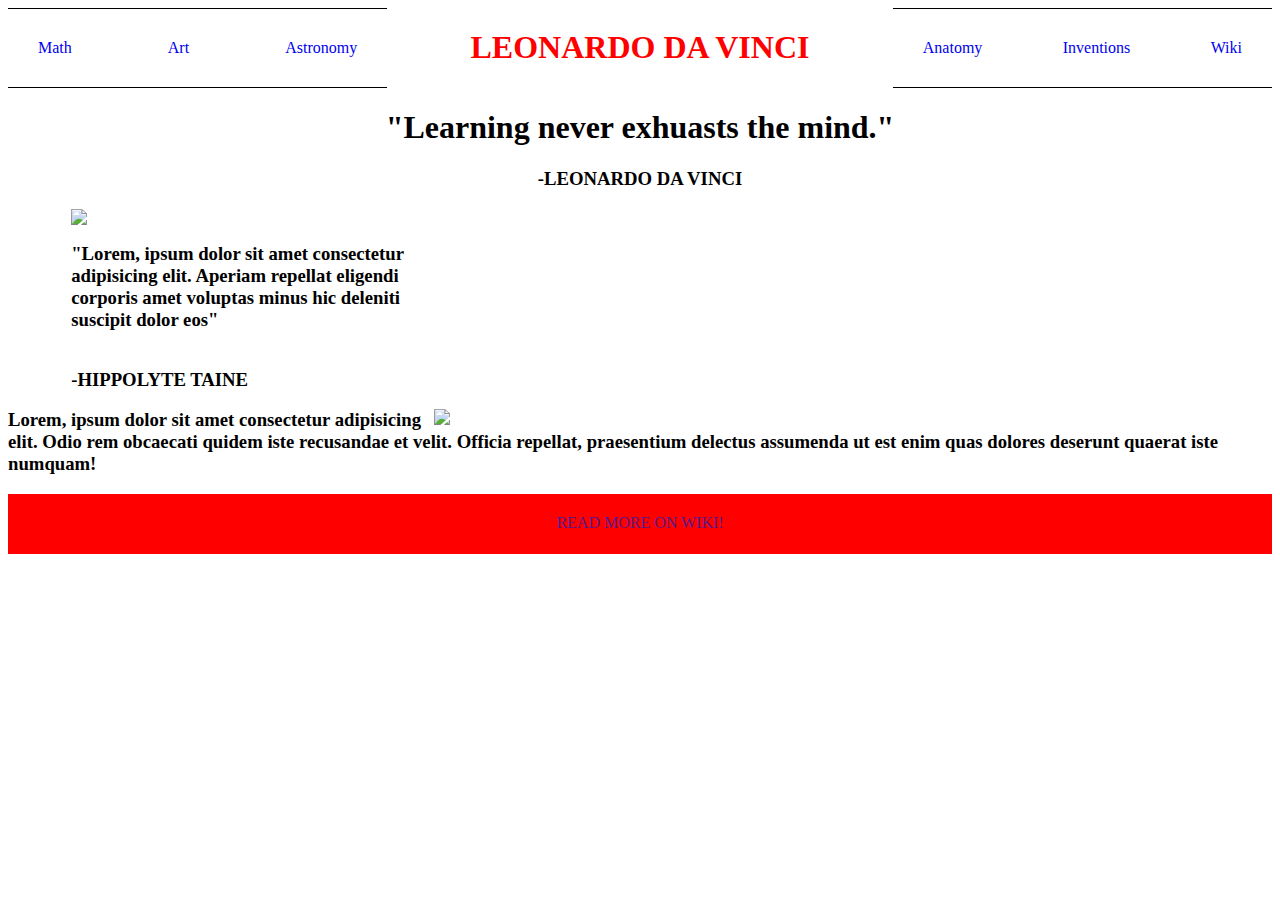
==== index.html @ d71a4b91 "midterm" ====
<!DOCTYPE html>
<html lang="en">

<head>
    <meta charset="UTF-8">
    <meta http-equiv="X-UA-Compatible" content="IE=edge">
    <meta name="viewport" content="width=device-width, initial-scale=1.0">
    <title>Document</title>
    <link rel="stylesheet" href="./style.css">
</head>

<body>
    <!-- Header -->
    <header>
        <div class="nav">
            <div id="nav1">
                <a href="#" style="float: left;">Math</a>
                <a href="#">Art</a>
                <a href="#" style="float: right;">Astronomy</a>
            </div>
            <div id="nav2">
                <h1>LEONARDO DA VINCI</h1>
            </div>
            <div id="nav3">
                <a href="#" style="float: left; ">Anatomy</a>
                <a href="#">Inventions</a>
                <a href="#" style="float: right; ">Wiki</a>
            </div>
        </div>
    </header>

    <!-- first para -->
    <div class="first_para">
        <h1>"Learning never exhuasts the mind."
        </h1>
        <h3>-LEONARDO DA VINCI</h3>
    </div>
    
    <!-- body -->
    <div id="main">
        <div id="center">
            <div class="image-container">
                <img id="img1" src="https://picsum.photos/430/300?random=1">
            </div>
            <div class="image-container">
                <h3 style="display: inline-block;">
                    "Lorem, ipsum dolor sit amet consectetur adipisicing elit. Aperiam repellat eligendi corporis amet voluptas
                    minus hic deleniti suscipit dolor eos"
                </h3>
                <h3>-HIPPOLYTE TAINE</h3>
            </div>
            <div class="image-container">
                <img id="img2" src="https://picsum.photos//430/300?random=2">
            </div>
        </div>
    </div>

        <h3>Lorem, ipsum dolor sit amet consectetur adipisicing elit. Odio rem obcaecati quidem iste recusandae et
            velit.
            Officia repellat, praesentium delectus assumenda ut est enim quas dolores deserunt quaerat iste numquam!
        </h3>
    <!-- Footer -->
    <footer>
        <div id="flag">
            <a href="">READ MORE ON WIKI!</a>
        </div>
    </footer>
</body>

</html>
---- style.css ----
*{
    box-sizing: border-box;
}
header, footer{
    text-align: center;
    clear: both;
}
h3{
    font-family: Cambria, Cochin, Georgia, Times, 'Times New Roman', serif;
}
footer{
    height: 60px;
    padding: 10px;
    background-color: red;
}
#flag{
    padding: 10px;
    align-items: center;
    vertical-align: middle;
}
header h1{
    color: red;
}
header{
    width: 100%;
    font-family:din-condensed-web;
}
.nav{
    color: black;
}
#nav1 {
    padding: 30px;
    width: 30%;
    float: left;
    border-top: black 1px solid;
    border-bottom: black 1px solid;
}
#nav2{
    width: 40%;
    float: left;
}
#nav3{
    padding: 30px;
    width: 30%;
    float: right;
    border-top: black 1px solid;
    border-bottom: black 1px solid;
}
.first_para {
    text-align: center;
}
.nav{
    overflow: hidden;
}
.nav a :hover{
    font-family: sans-serif;
    background-color: #494343;
    color: #333 ;
}
#para3{
    width: 60%;
    text-align: center;
}
#main{
    width: 100%;
}
.image-container{
    width: 33.3%;
}
#context{
    width: 40%;
}
#center{
    width: 90%;
    margin: 0 auto;
}
#img1{
    float: left;
}
#img2{
    float: right;
}
a:visited{
    text-decoration: none; 
}
a:link{
    text-decoration: none;
}

@media screen and (max-width: 500px){
    .image-container{
        width: 100%;
        float: none;
        padding: 10px 0px 10px 0px;
    }
    #main{
        width: 100%;
    }
    #nav1 #nav3{
        width: 0;
        float: none !important;
    }
    #nav2{
        width: 100%;
    }
}
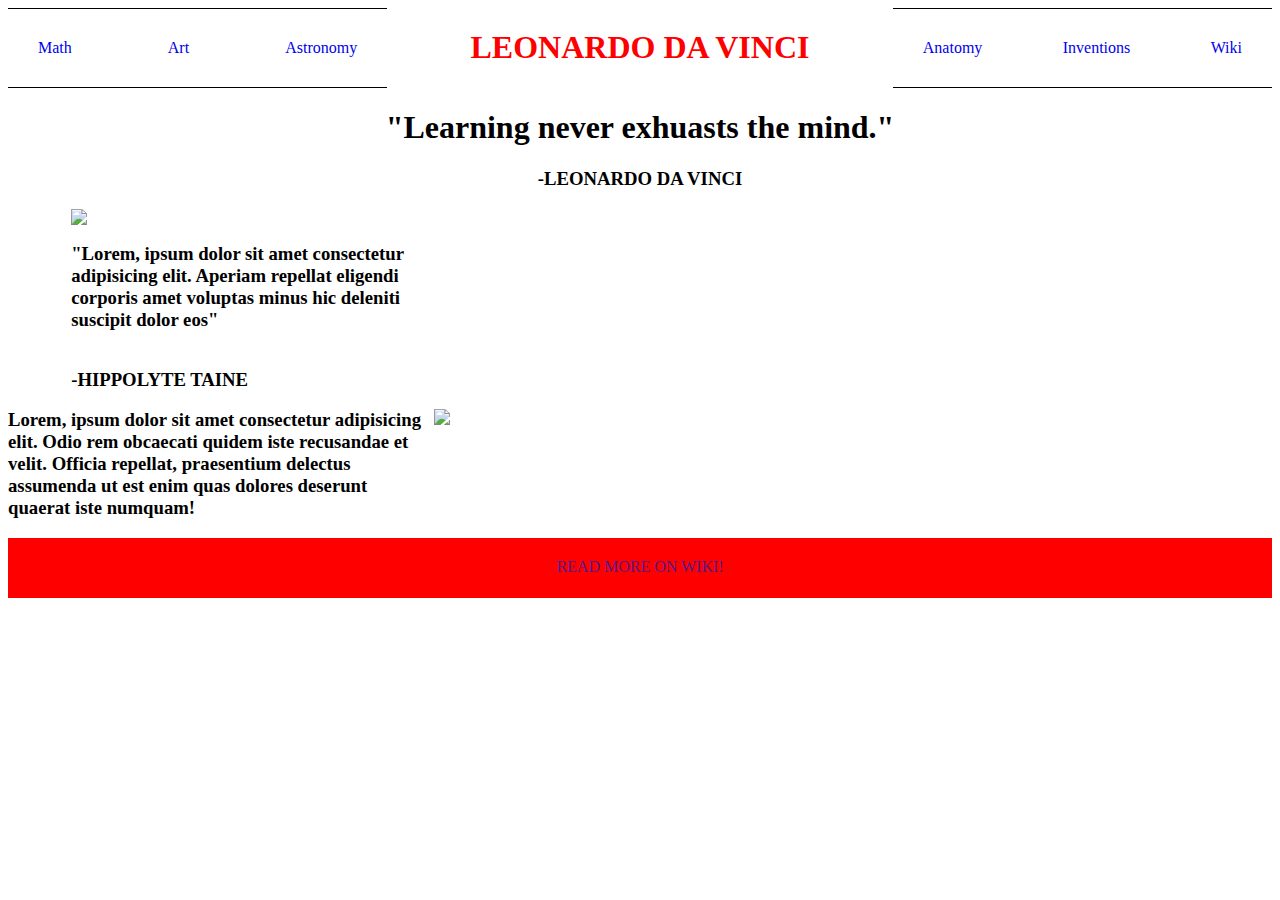
==== commit bae449f5: "final" ====
--- a/index.html
+++ b/index.html
@@ -54,11 +54,13 @@
             </div>
         </div>
     </div>
-
+    <div id="text">
         <h3>Lorem, ipsum dolor sit amet consectetur adipisicing elit. Odio rem obcaecati quidem iste recusandae et
             velit.
             Officia repellat, praesentium delectus assumenda ut est enim quas dolores deserunt quaerat iste numquam!
         </h3>
+    </div>
+        
     <!-- Footer -->
     <footer>
         <div id="flag">
--- a/style.css
+++ b/style.css
@@ -86,6 +86,9 @@
 a:link{
     text-decoration: none;
 }
+#text h3{
+    align-content: center;
+}
 
 @media screen and (max-width: 500px){
     .image-container{
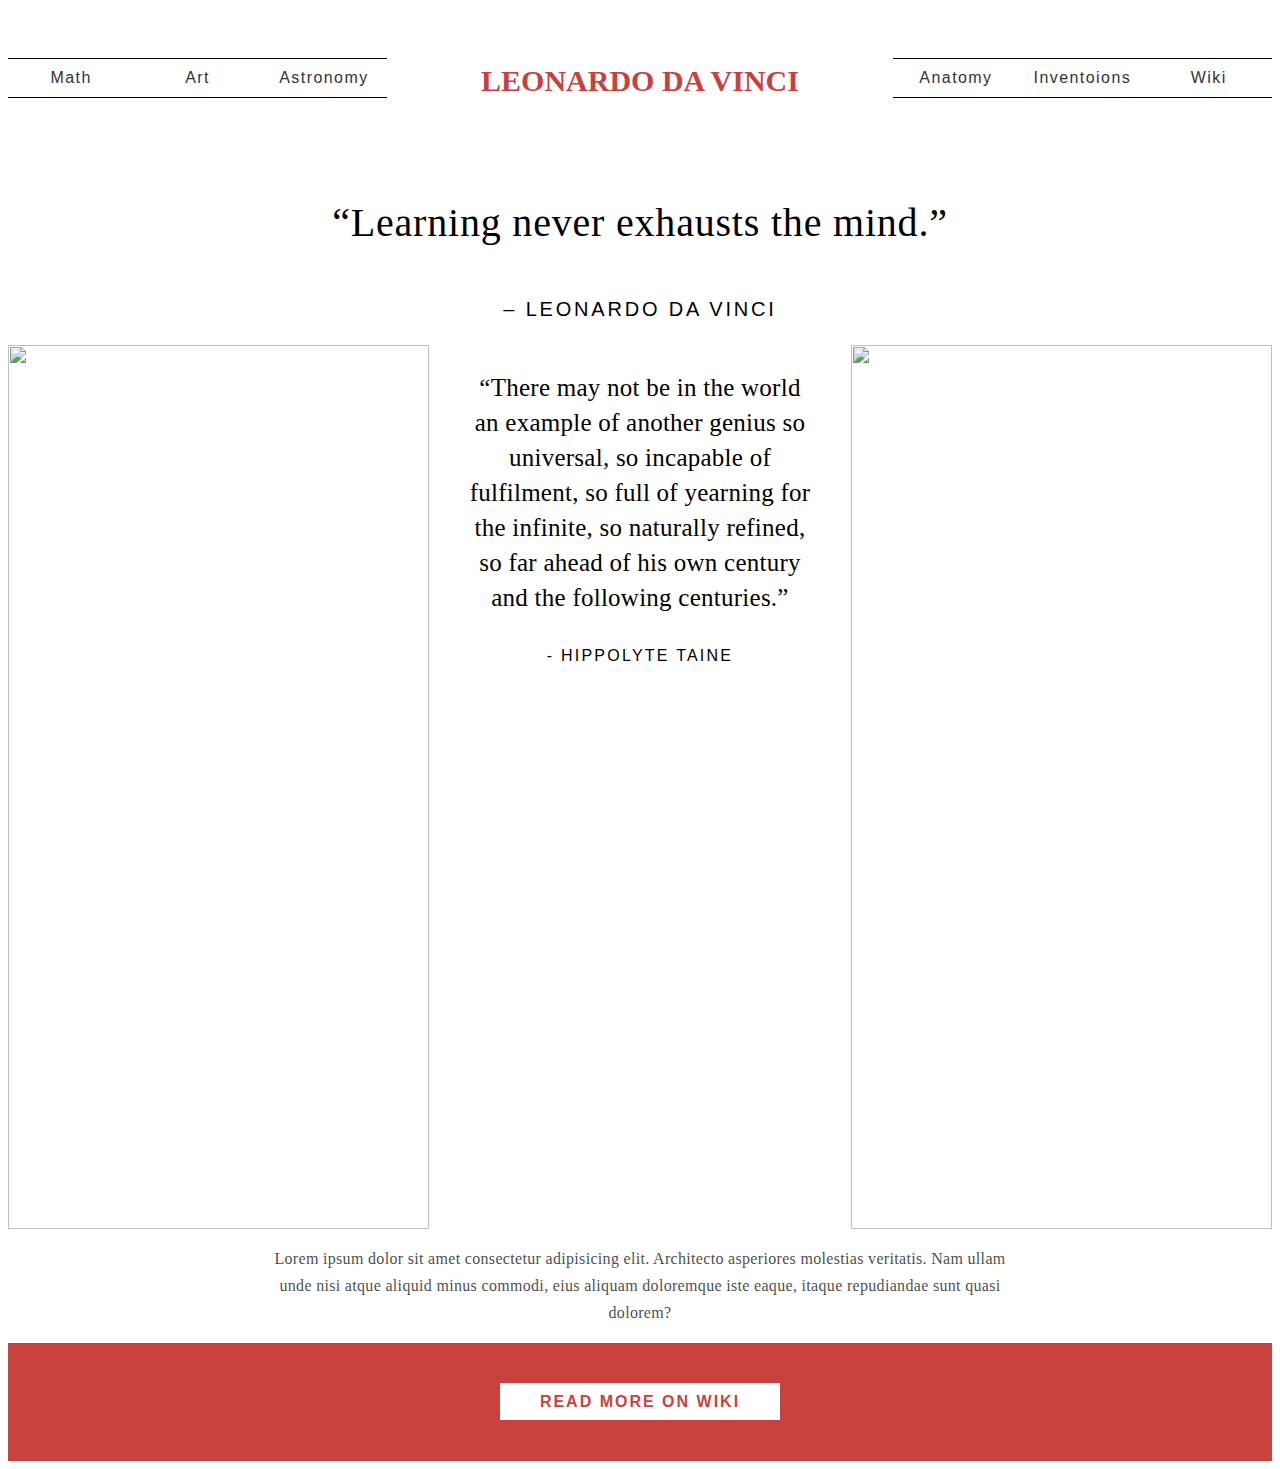
==== commit 54a09279: "correct file name" ====
--- a/index.html
+++ b/index.html
@@ -1,72 +1,251 @@
-<!DOCTYPE html>
-<html lang="en">
 
-<head>
-    <meta charset="UTF-8">
-    <meta http-equiv="X-UA-Compatible" content="IE=edge">
-    <meta name="viewport" content="width=device-width, initial-scale=1.0">
-    <title>Document</title>
-    <link rel="stylesheet" href="./style.css">
-</head>
+<html>
 
-<body>
-    <!-- Header -->
-    <header>
-        <div class="nav">
-            <div id="nav1">
-                <a href="#" style="float: left;">Math</a>
-                <a href="#">Art</a>
-                <a href="#" style="float: right;">Astronomy</a>
+    <head>
+        <title>
+    
+        </title>
+        <style>
+            @media screen and (max-width: 633px) {
+                section aside {
+                    float: none !important;
+                    width: 100% !important;
+                }
+    
+                #topnav {
+                    width: 0% !important;
+                    height: 0% !important;
+                }
+    
+                #inner {
+                    width: 100% !important;
+                }
+    
+                footer {
+                    padding: 60px 10px !important;
+                }
+    
+                footer a {
+                    display: block;
+                    width: 100%;
+                }
+            }
+    
+            * {
+                box-sizing: border-box;
+            }
+    
+            header {
+                overflow: hidden;
+            }
+    
+            body {
+                /* background-color: #f1f1f1; */
+                font-family: Arial, Helvetica, sans-serif;
+            }
+    
+            #topnav {
+                border-top: 1px solid black;
+    
+                border-bottom: 1px solid black;
+                /* background-color: #333; */
+                overflow: hidden;
+                float: left;
+                width: 30%;
+                margin: 50px 0;
+            }
+    
+            #topnav a {
+                color: #333;
+                text-decoration: none;
+                display: block;
+                float: left;
+                padding: 10px 8px;
+                text-align: center;
+                width: 33.33%;
+                letter-spacing: .09em;
+            }
+    
+            #topnav a:hover {
+                background-color: #f2f2f2;
+                color: #333;
+            }
+    
+            #inner {
+                float: left;
+                padding-top: 50px;
+                padding-bottom: 50px;
+                width: 40%;
+                /* background-color: tomato; */
+                margin: 0 auto;
+                font-family: proxima-nova;
+                font-weight: 600;
+                font-style: normal;
+                font-size: 30px;
+                /* letter-spacing: .11em; */
+                line-height: 1.5em;
+                text-transform: uppercase;
+                color: #c7423f;
+                text-align: center;
+            }
+    
+            main {
+                clear: both;
+            }
+    
+            blockquote {
+                text-align: center;
+                font-family: adobe-garamond-pro;
+                font-weight: 400;
+                font-style: normal;
+                font-size: 40px;
+                letter-spacing: .02em;
+                line-height: 1.5em;
+            }
+    
+            main h3 {
+                font-weight: 400;
+                font-style: normal;
+                font-size: 20px;
+                letter-spacing: .14em;
+                line-height: 1.6em;
+                text-transform: uppercase;
+                text-align: center;
+            }
+    
+            section {
+                margin-top: 50px 50px;
+                overflow: hidden;
+            }
+    
+            section aside {
+                width: 33.333%;
+                float: left;
+            }
+    
+            aside img {
+                width: 100%;
+            }
+    
+            aside blockquote {
+                font-family: adobe-garamond-pro;
+                font-weight: 400;
+                font-style: normal;
+                font-size: 25px;
+                letter-spacing: .01em;
+                line-height: 1.4em;
+                text-align: center;
+                font-weight: 400;
+            }
+    
+            aside h3 {
+                font-style: normal;
+                font-size: 16px;
+                letter-spacing: .14em;
+                line-height: 2em;
+                text-transform: uppercase;
+                text-align: center;
+            }
+    
+            article {
+                font-family: proxima-nova;
+                font-weight: 300;
+                font-style: normal;
+                font-size: 16px;
+                letter-spacing: .02em;
+                line-height: 1.7em;
+                text-transform: none;
+                color: rgba(23, 23, 23, .8);
+                text-align: center;
+                padding: 0 20%;
+            }
+    
+            footer {
+                background-color: #c7423f;
+                padding: 50px 200px;
+                text-align: center;
+            }
+    
+            footer a {
+                color: #333;
+                text-decoration: none;
+                font-weight: 600;
+                font-style: normal;
+                text-transform: uppercase;
+                letter-spacing: 2px;
+                color: #c7423f;
+                background-color: #fff;
+                border-color: #fff;
+                cursor: pointer;
+                padding: 10px 40px;
+            }
+        </style>
+    </head>
+    
+    <body>
+    
+        <header>
+            <div id="topnav">
+                <a href="#"> Math </a>
+    
+                <a href="#"> Art </a>
+    
+                <a href="#"> Astronomy </a>
+    
+    
+    
             </div>
-            <div id="nav2">
-                <h1>LEONARDO DA VINCI</h1>
+            <div id="inner">
+                leonardo da vinci
             </div>
-            <div id="nav3">
-                <a href="#" style="float: left; ">Anatomy</a>
-                <a href="#">Inventions</a>
-                <a href="#" style="float: right; ">Wiki</a>
+            <div id="topnav">
+                <a href="#"> Anatomy </a>
+    
+                <a href="#"> Inventoions </a>
+    
+                <a href="#"> Wiki </a>
+    
+    
             </div>
-        </div>
-    </header>
-
-    <!-- first para -->
-    <div class="first_para">
-        <h1>"Learning never exhuasts the mind."
-        </h1>
-        <h3>-LEONARDO DA VINCI</h3>
-    </div>
-    
-    <!-- body -->
-    <div id="main">
-        <div id="center">
-            <div class="image-container">
-                <img id="img1" src="https://picsum.photos/430/300?random=1">
-            </div>
-            <div class="image-container">
-                <h3 style="display: inline-block;">
-                    "Lorem, ipsum dolor sit amet consectetur adipisicing elit. Aperiam repellat eligendi corporis amet voluptas
-                    minus hic deleniti suscipit dolor eos"
-                </h3>
-                <h3>-HIPPOLYTE TAINE</h3>
-            </div>
-            <div class="image-container">
-                <img id="img2" src="https://picsum.photos//430/300?random=2">
-            </div>
-        </div>
-    </div>
-    <div id="text">
-        <h3>Lorem, ipsum dolor sit amet consectetur adipisicing elit. Odio rem obcaecati quidem iste recusandae et
-            velit.
-            Officia repellat, praesentium delectus assumenda ut est enim quas dolores deserunt quaerat iste numquam!
-        </h3>
-    </div>
+        </header>
+        <main>
+            <blockquote>
+                “Learning never exhausts the mind.”
+            </blockquote>
+            <h3>
+                – LEONARDO DA VINCI
+            </h3>
+            <section>
+                <aside>
+                    <img src="https://upload.wikimedia.org/wikipedia/commons/thumb/f/f9/Lady_with_an_Ermine_-_Leonardo_da_Vinci_-_Google_Art_Project.jpg/800px-Lady_with_an_Ermine_-_Leonardo_da_Vinci_-_Google_Art_Project.jpg"
+                        alt="">
+                </aside>
+                <aside>
+                    <blockquote>
+                        “There may not be in the world an example of another genius so universal, so incapable of
+                        fulfilment, so full of yearning for the infinite, so naturally refined, so far ahead of his own
+                        century and the following centuries.”
+                    </blockquote>
+                    <h3>
+                        - HIPPOLYTE TAINE
+                    </h3>
+                </aside>
+    
+                <aside>
+                    <img src="https://upload.wikimedia.org/wikipedia/commons/thumb/e/ec/Mona_Lisa%2C_by_Leonardo_da_Vinci%2C_from_C2RMF_retouched.jpg/800px-Mona_Lisa%2C_by_Leonardo_da_Vinci%2C_from_C2RMF_retouched.jpg"
+                        alt="">
+                </aside>
+            </section>
+            <article>
+                <p>Lorem ipsum dolor sit amet consectetur adipisicing elit. Architecto asperiores molestias veritatis. Nam
+                    ullam unde nisi atque aliquid minus commodi, eius aliquam doloremque iste eaque, itaque repudiandae sunt
+                    quasi dolorem?</p>
+            </article>
+        </main>
+        <footer>
+            <a target="_blank" href="https://en.wikipedia.org/wiki/Leonardo_da_Vinci">Read More on Wiki</a>
+        </footer>
         
-    <!-- Footer -->
-    <footer>
-        <div id="flag">
-            <a href="">READ MORE ON WIKI!</a>
-        </div>
-    </footer>
-</body>
-
-</html>+    </body>
+    
+    </html>